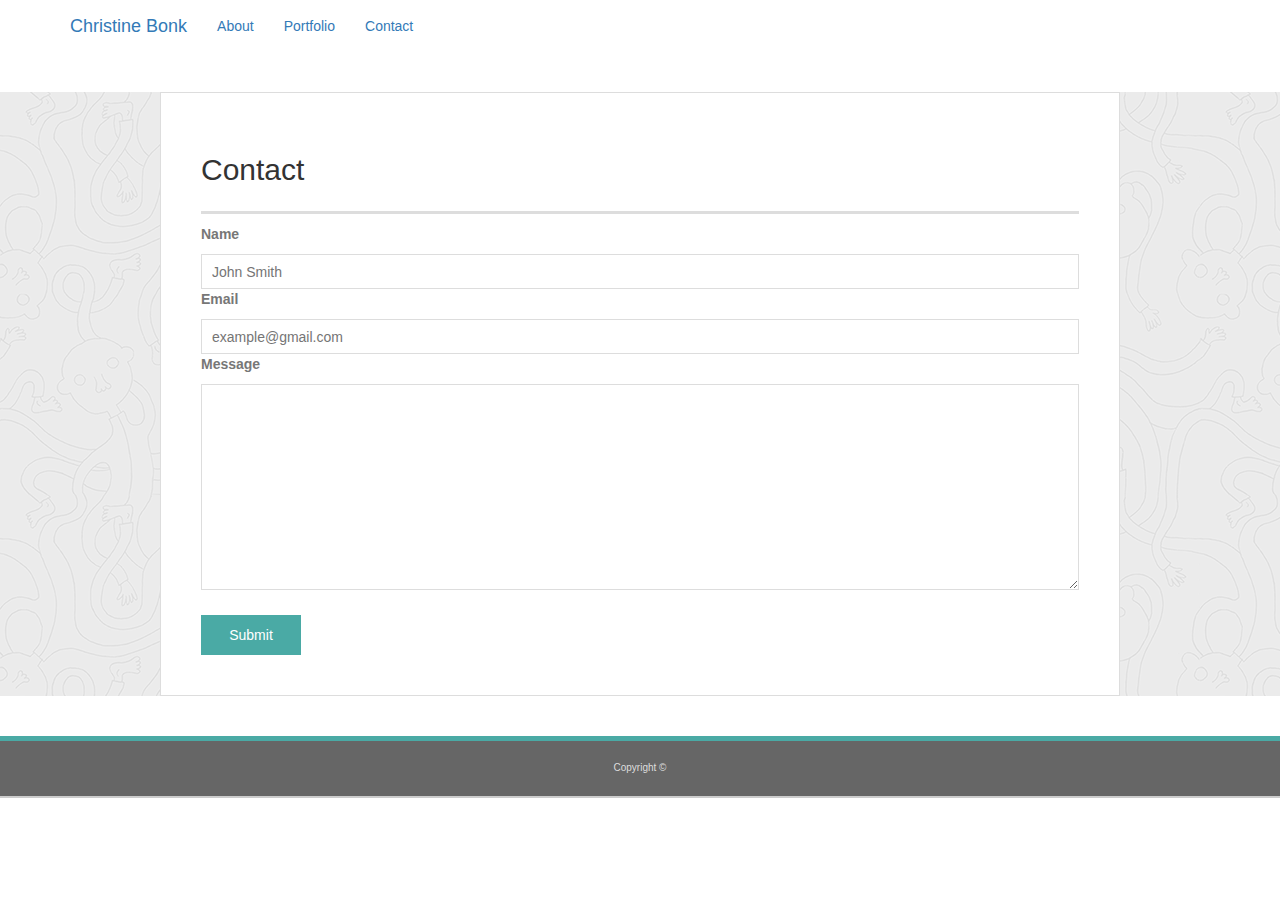
==== contact.html @ 9797f9bd "create files" ====
<!DOCTYPE html>
<html lang="en">
<head>
	<meta charset="UTF-8">
	<link rel="icon" href="assets/images/eye.png" type="png">
	<link rel="stylesheet" href="assets/css/style.css">
	<!-- Latest compiled and minified CSS -->
<link rel="stylesheet" href="https://maxcdn.bootstrapcdn.com/bootstrap/3.3.7/css/bootstrap.min.css">

<!-- jQuery library -->
<script src="https://ajax.googleapis.com/ajax/libs/jquery/3.3.1/jquery.min.js"></script>

<!-- Latest compiled JavaScript -->
<script src="https://maxcdn.bootstrapcdn.com/bootstrap/3.3.7/js/bootstrap.min.js"></script>
	<title>Contact Christine</title>
</head>
<body>
	<!--Header Begins-->
	<header>
		<!--Navbar-->
		<nav class="navbar"> 
			<div class="container">
				<!--Navbar Header-->
				<div class="navbar-header">
					<a class="navbar-brand">Christine Bonk</a>
				</div>
				<!--Navbar Links-->
				<ul class="nav navbar-nav">
					<li><a href="index.html">About</a></li>
					<li><a href="portfolio.html">Portfolio</a></li>
					<li><a href="contact.html">Contact</a></li>
				</ul>
			</div>
		</nav>	
	<!--Header Ends-->
	<!--Main Section Begins-->
	<main>
		<div class="wrapper">
			<section id="contact">
				<h2>Contact</h2>
				<!--Form Begins-->
				<form action="submit" method="GET" class="contact-form" autocomplete="on" name="contact-form">
					<label for="name"><p>Name</p></label>
					<input type="text" name="name" class="name" required="true" placeholder="John Smith">
					<label for="email"><p>Email</p></label>
					<input type="email" name="email" class="email" required="true" placeholder="example@gmail.com">
					<label for="message"><p>Message</p></label>
					<textarea name="message" cols="30" rows="10"></textarea>
					<input type="submit" value="Submit">
				</form> 
			</section>
		</div>
	</main>
	<!--Main Section Ends-->
	<!--Footer Begins-->
	<footer>
		<p>Copyright ©</p>
	</footer>
	<!--Footer Ends-->
</body>
</html>
---- assets/css/style.css ----
html{line-height:1.15;-ms-text-size-adjust:100%;-webkit-text-size-adjust:100%}body{margin:0}article,aside,footer,header,nav,section{display:block}h1{font-size:2em;margin:.67em 0}figcaption,figure,main{display:block}figure{margin:1em 40px}hr{box-sizing:content-box;height:0;overflow:visible}pre{font-family:monospace,monospace;font-size:1em}a{background-color:transparent;-webkit-text-decoration-skip:objects}abbr[title]{border-bottom:none;text-decoration:underline;text-decoration:underline dotted}b,strong{font-weight:inherit}b,strong{font-weight:bolder}code,kbd,samp{font-family:monospace,monospace;font-size:1em}dfn{font-style:italic}mark{background-color:#ff0;color:#000}small{font-size:80%}sub,sup{font-size:75%;line-height:0;position:relative;vertical-align:baseline}sub{bottom:-.25em}sup{top:-.5em}audio,video{display:inline-block}audio:not([controls]){display:none;height:0}img{border-style:none}svg:not(:root){overflow:hidden}button,input,optgroup,select,textarea{font-family:sans-serif;font-size:100%;line-height:1.15;margin:0}button,input{overflow:visible}button,select{text-transform:none}button,html [type=button],[type=reset],[type=submit]{-webkit-appearance:button}button::-moz-focus-inner,[type=button]::-moz-focus-inner,[type=reset]::-moz-focus-inner,[type=submit]::-moz-focus-inner{border-style:none;padding:0}button:-moz-focusring,[type=button]:-moz-focusring,[type=reset]:-moz-focusring,[type=submit]:-moz-focusring{outline:1px dotted ButtonText}fieldset{padding:.35em .75em .625em}legend{box-sizing:border-box;color:inherit;display:table;max-width:100%;padding:0;white-space:normal}progress{display:inline-block;vertical-align:baseline}textarea{overflow:auto}[type=checkbox],[type=radio]{box-sizing:border-box;padding:0}[type=number]::-webkit-inner-spin-button,[type=number]::-webkit-outer-spin-button{height:auto}[type=search]{-webkit-appearance:textfield;outline-offset:-2px}[type=search]::-webkit-search-cancel-button,[type=search]::-webkit-search-decoration{-webkit-appearance:none}::-webkit-file-upload-button{-webkit-appearance:button;font:inherit}details,menu{display:block}summary{display:list-item}canvas{display:inline-block}template{display:none}[hidden]{display:none}

.clearfix:after {visibility: hidden; display: block; font-size: 0; content: " "; clear: both; height: 0; }

* { -moz-box-sizing: border-box; -webkit-box-sizing: border-box; box-sizing: border-box; }

body {
	margin: 0 auto;
	display: flex;
	flex-direction: column;
	height: 100vh;
}

main {
	background: url(../images/ignasi_pattern_s.png);
}

.wrapper {
	max-width: 960px;
	margin: 0 auto;
}

/*General Styles*/

h1, h2, h3 {
	font-family: 'Georgia', Times, Times New Roman, serif;
}

p, a {
	font-family: 'Arial', 'Helvetica Neue', Helvetica, sans-serif;
	color: #777777;
}

a {
	transition: color 0.3s;
}

a:hover {
	color: #4aaaa5;
}

main {
	flex: 1 0 auto;
}

/*Header Styles*/

header {
	background: white;
	border-bottom: 2px #cccccc solid;
}

h1 {
	margin: 0;
	background: #4aaaa5;
	color: white;
	padding: 30px;
}



/*Nav Styles*/
/*

nav {
	padding: 10px;
}

nav ul {
	display: flex;
	justify-content: center;
	list-style: none;
	padding: 0;
}

nav ul a {
	text-decoration: none;
	margin: 15px;
}

nav ul li {
	border-right: 1px #777777 solid;
}

nav ul li:last-child {
	border-right: none;
}

div ul li {
	border-right: 1px #777777 solid;
}

div ul li:last-child {
	border-right: none;
}*/

/*Page Styles*/

section {
	background-color: white;
	padding: 40px;
	margin: 40px 0px 40px;
	border: 1px #dddddd solid;
}

h2 {
	color: #4aaaa5;
	border-bottom: #dddddd 3px solid;
	padding-bottom: 25px;
	margin-top: 5px;
}

div.me-image {
	display: flex;
	justify-content: center;
	padding: 20px;
}

div.bio {
	padding: 30px;

}

/*About Me Section*/

/*#about-me figure {
	float: left;
}

#about-me figure img {
	width: 150px;
}

div.bio p {
	line-height: 30px;
}*/

/*Portfolio Section*/

#portfolio figure {
	width: calc(33.33% - 20px);
	margin: 10px;
	position: relative;
	border: none;
	transition: border 0.2s ease-in-out;
}

#portfolio figure:hover {
	border: #666 5px solid;
}

#portfolio figcaption {
	position: absolute;
	bottom: 5%;
	top: 70%;
	right: 0;
	left: 0;
	background: #4aaaa5;
	color: white;
	display: flex;
	justify-content: center;
	align-items: center;
}

.gallery  {
	display: flex;
	flex-wrap: wrap;
}

.gallery img {
	max-width: 100%;
	display: block;
}

/*Contact Section*/

input, textarea {
	width: 100%;
	border: #dddddd 1px solid;
}

input {
	height: 35px;
	padding: 10px;
}

label p {
	margin-bottom: 5px;
}

input[type=submit] {
	width: 100px;
	height: 40px;
	color: white;
	background: #4aaaa5;
	border: none;
	margin: 20px 0px 0px;
	transition: background 0.3s ease-in-out;
}

input[type=submit]:hover {
	background: #666666;
}

/*Footer*/

footer {
	background: #666666;
	border-top: #4aaaa5 5px solid;
	height: 60px;
}

footer p {
	color: #dddddd;
	font-size: 10px;
	text-align: center;
	padding-top: 20px;
}
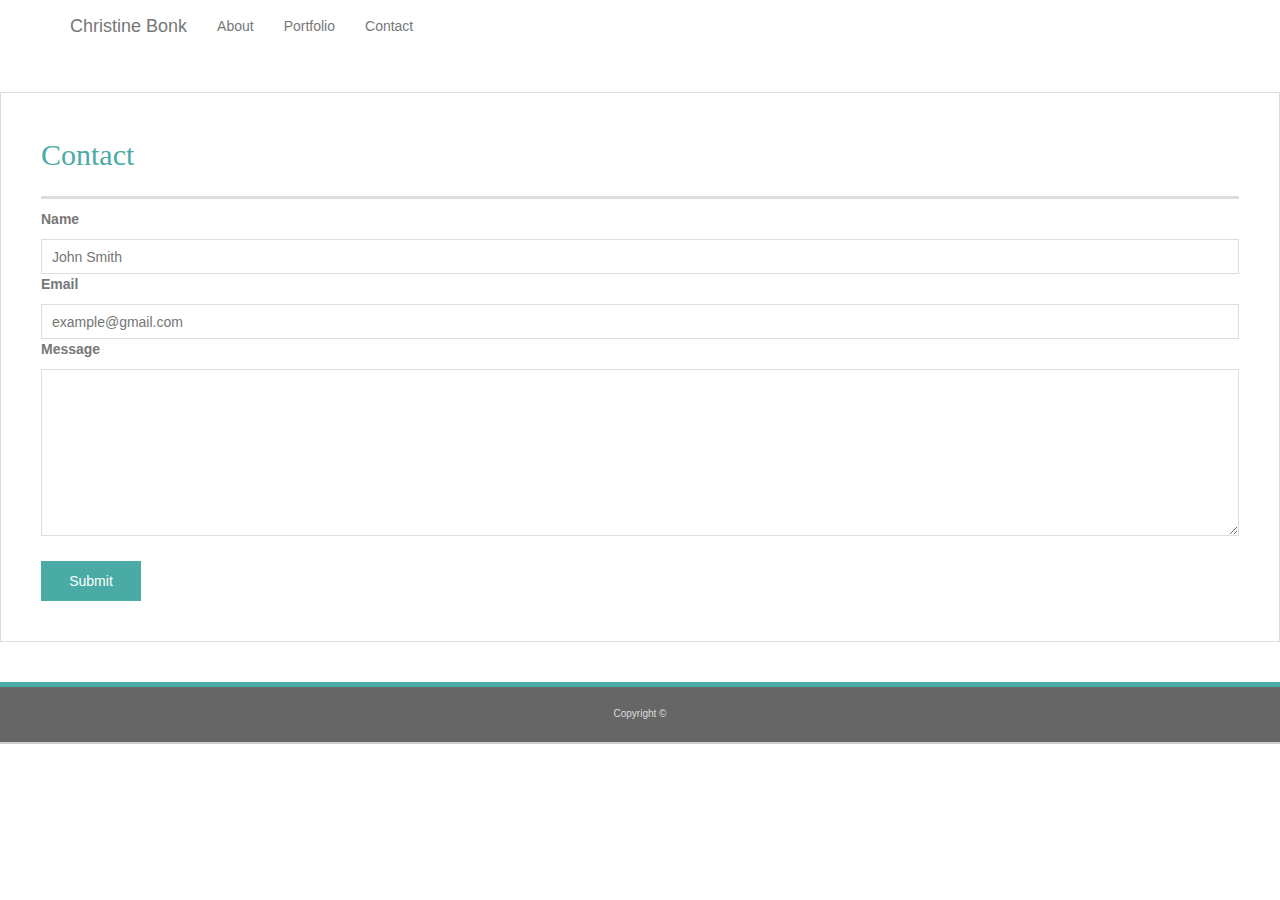
==== commit 4e9b6eb5: "clean up code" ====
--- a/contact.html
+++ b/contact.html
@@ -1,18 +1,27 @@
 <!DOCTYPE html>
 <html lang="en">
 <head>
+	<!--Favicon-->
+	<link rel="icon" href="assets/images/eye.png" type="png">
+
+	<!--Metatags-->
 	<meta charset="UTF-8">
-	<link rel="icon" href="assets/images/eye.png" type="png">
+	<meta name="viewport" content="width=device-width, initial-scale=1.0">
+
+	<!-- Latest compiled and minified CSS -->
+	<link rel="stylesheet" href="https://maxcdn.bootstrapcdn.com/bootstrap/3.3.7/css/bootstrap.min.css">
+
+	<!-- jQuery library -->
+	<script src="https://ajax.googleapis.com/ajax/libs/jquery/3.3.1/jquery.min.js"></script>
+
+	<!-- Latest compiled JavaScript -->
+	<script src="https://maxcdn.bootstrapcdn.com/bootstrap/3.3.7/js/bootstrap.min.js"></script>
+
+	<!--My Style Shhet-->
 	<link rel="stylesheet" href="assets/css/style.css">
-	<!-- Latest compiled and minified CSS -->
-<link rel="stylesheet" href="https://maxcdn.bootstrapcdn.com/bootstrap/3.3.7/css/bootstrap.min.css">
 
-<!-- jQuery library -->
-<script src="https://ajax.googleapis.com/ajax/libs/jquery/3.3.1/jquery.min.js"></script>
 
-<!-- Latest compiled JavaScript -->
-<script src="https://maxcdn.bootstrapcdn.com/bootstrap/3.3.7/js/bootstrap.min.js"></script>
-	<title>Contact Christine</title>
+	<title>Christine's Home Page</title>
 </head>
 <body>
 	<!--Header Begins-->
--- a/assets/css/style.css
+++ b/assets/css/style.css
@@ -4,21 +4,12 @@
 
 * { -moz-box-sizing: border-box; -webkit-box-sizing: border-box; box-sizing: border-box; }
 
-body {
-	margin: 0 auto;
-	display: flex;
-	flex-direction: column;
-	height: 100vh;
-}
 
 main {
 	background: url(../images/ignasi_pattern_s.png);
 }
 
-.wrapper {
-	max-width: 960px;
-	margin: 0 auto;
-}
+
 
 /*General Styles*/
 
@@ -137,17 +128,7 @@
 
 /*Portfolio Section*/
 
-#portfolio figure {
-	width: calc(33.33% - 20px);
-	margin: 10px;
-	position: relative;
-	border: none;
-	transition: border 0.2s ease-in-out;
-}
-
-#portfolio figure:hover {
-	border: #666 5px solid;
-}
+
 
 #portfolio figcaption {
 	position: absolute;
@@ -160,17 +141,23 @@
 	display: flex;
 	justify-content: center;
 	align-items: center;
-}
-
-.gallery  {
-	display: flex;
-	flex-wrap: wrap;
-}
-
-.gallery img {
-	max-width: 100%;
-	display: block;
-}
+	transition: background 0.3s ease-in-out;
+}
+
+#portfolio figcaption:hover {
+	background: #666;
+}
+
+figure.gallery-item {
+	position: relative;
+	margin-bottom: 15px;
+	max-width: 400px;
+}
+
+figure img {
+	width: 100%;
+}
+
 
 /*Contact Section*/
 
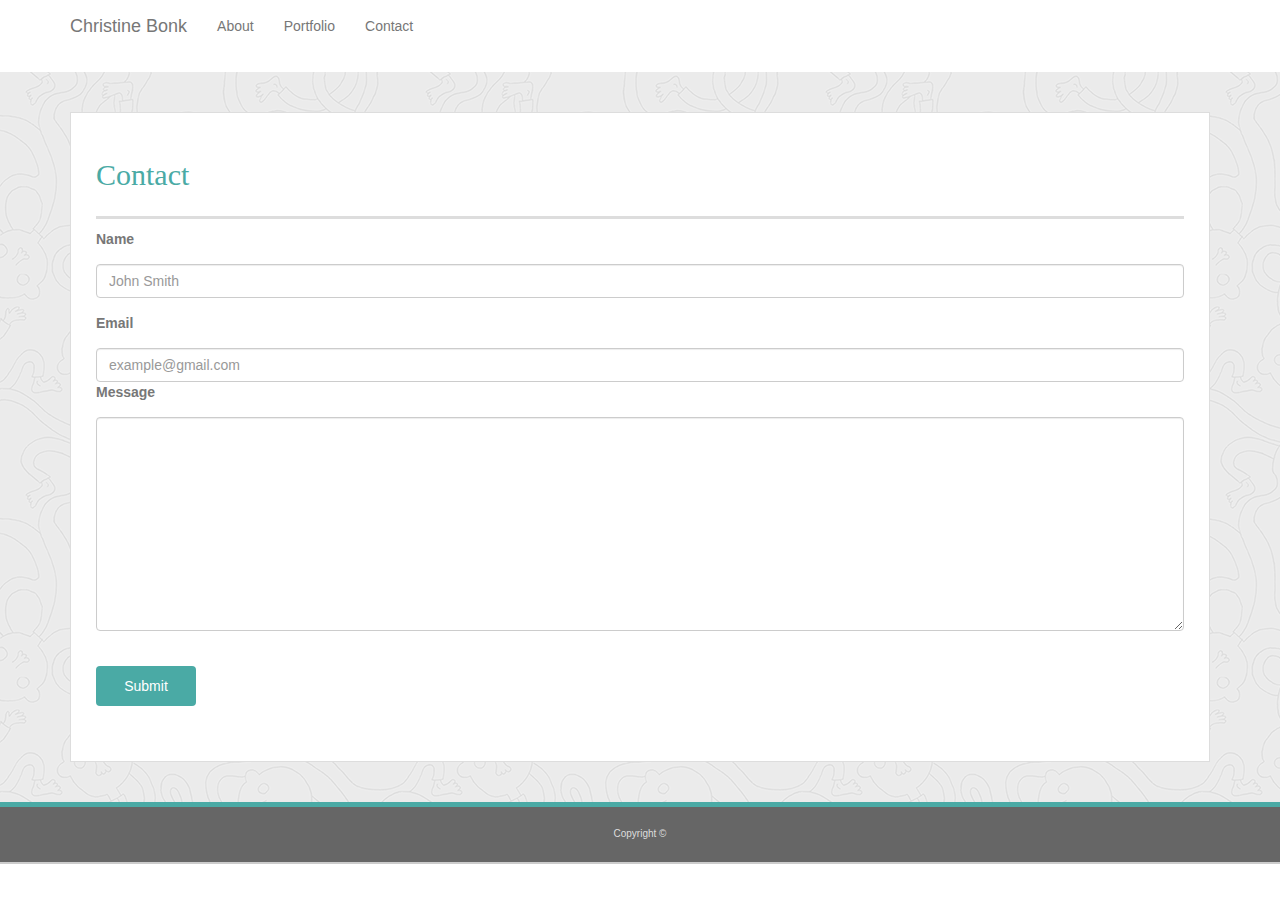
==== commit 6d0473e4: "updated contact page" ====
--- a/contact.html
+++ b/contact.html
@@ -44,19 +44,28 @@
 	<!--Header Ends-->
 	<!--Main Section Begins-->
 	<main>
-		<div class="wrapper">
+		<div class="container">
 			<section id="contact">
+				<div class="row">
 				<h2>Contact</h2>
+				</div>
 				<!--Form Begins-->
-				<form action="submit" method="GET" class="contact-form" autocomplete="on" name="contact-form">
-					<label for="name"><p>Name</p></label>
-					<input type="text" name="name" class="name" required="true" placeholder="John Smith">
-					<label for="email"><p>Email</p></label>
-					<input type="email" name="email" class="email" required="true" placeholder="example@gmail.com">
-					<label for="message"><p>Message</p></label>
-					<textarea name="message" cols="30" rows="10"></textarea>
-					<input type="submit" value="Submit">
-				</form> 
+				<div class="row">
+					<form action="submit" method="GET" class="contact-form" autocomplete="on" name="contact-form">
+						<div class="form-group">
+							<label for="name"><p>Name</p></label>
+							<input type="text" name="name" class="name form-control" required="true" placeholder="John Smith">
+						</div>
+						<div class="form-group">
+							<label for="email"><p>Email</p></label>
+							<input type="email" name="email" class="email form-control" required="true" placeholder="example@gmail.com">
+						<div class="form-group">
+							<label for="message"><p>Message</p></label>
+							<textarea name="message" cols="30" rows="10" class="form-control"></textarea>
+						</div>
+						<button class="btn btn-default" type="submit" >Submit</button>
+					</form> 
+				</div>
 			</section>
 		</div>
 	</main>
--- a/assets/css/style.css
+++ b/assets/css/style.css
@@ -161,21 +161,11 @@
 
 /*Contact Section*/
 
-input, textarea {
-	width: 100%;
-	border: #dddddd 1px solid;
-}
 
-input {
-	height: 35px;
-	padding: 10px;
-}
 
-label p {
-	margin-bottom: 5px;
-}
 
-input[type=submit] {
+
+button[type=submit] {
 	width: 100px;
 	height: 40px;
 	color: white;
@@ -185,7 +175,7 @@
 	transition: background 0.3s ease-in-out;
 }
 
-input[type=submit]:hover {
+button[type=submit]:hover {
 	background: #666666;
 }
 
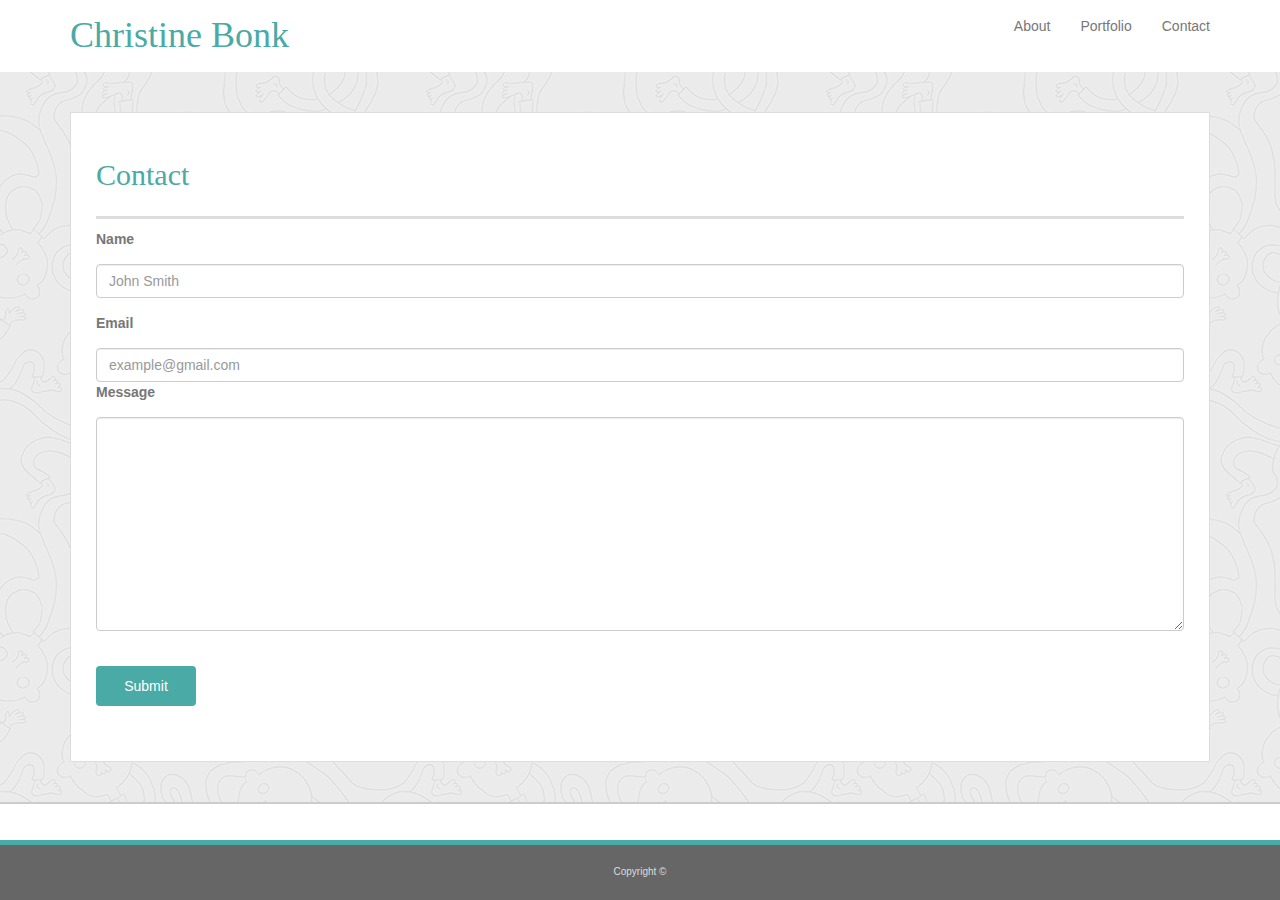
==== commit f58ff5a9: "updated navbar" ====
--- a/contact.html
+++ b/contact.html
@@ -31,10 +31,10 @@
 			<div class="container">
 				<!--Navbar Header-->
 				<div class="navbar-header">
-					<a class="navbar-brand">Christine Bonk</a>
+					<a class="navbar-brand"><h1>Christine Bonk</h1></a>
 				</div>
 				<!--Navbar Links-->
-				<ul class="nav navbar-nav">
+				<ul class="nav navbar-nav navbar-right">
 					<li><a href="index.html">About</a></li>
 					<li><a href="portfolio.html">Portfolio</a></li>
 					<li><a href="contact.html">Contact</a></li>
--- a/assets/css/style.css
+++ b/assets/css/style.css
@@ -5,13 +5,14 @@
 * { -moz-box-sizing: border-box; -webkit-box-sizing: border-box; box-sizing: border-box; }
 
 
-main {
-	background: url(../images/ignasi_pattern_s.png);
-}
-
 
 
 /*General Styles*/
+
+html {
+	position: relative;
+	min-height: 100%;
+}
 
 h1, h2, h3 {
 	font-family: 'Georgia', Times, Times New Roman, serif;
@@ -31,8 +32,10 @@
 }
 
 main {
-	flex: 1 0 auto;
+	background: url(../images/ignasi_pattern_s.png);
+
 }
+
 
 /*Header Styles*/
 
@@ -43,47 +46,14 @@
 
 h1 {
 	margin: 0;
-	background: #4aaaa5;
-	color: white;
-	padding: 30px;
+	color: #4aaaa5;
+
 }
 
 
+/*Nav Styles*/
 
-/*Nav Styles*/
-/*
 
-nav {
-	padding: 10px;
-}
-
-nav ul {
-	display: flex;
-	justify-content: center;
-	list-style: none;
-	padding: 0;
-}
-
-nav ul a {
-	text-decoration: none;
-	margin: 15px;
-}
-
-nav ul li {
-	border-right: 1px #777777 solid;
-}
-
-nav ul li:last-child {
-	border-right: none;
-}
-
-div ul li {
-	border-right: 1px #777777 solid;
-}
-
-div ul li:last-child {
-	border-right: none;
-}*/
 
 /*Page Styles*/
 
@@ -184,6 +154,9 @@
 footer {
 	background: #666666;
 	border-top: #4aaaa5 5px solid;
+	position: absolute;
+	bottom: 0;
+	width: 100%;
 	height: 60px;
 }
 
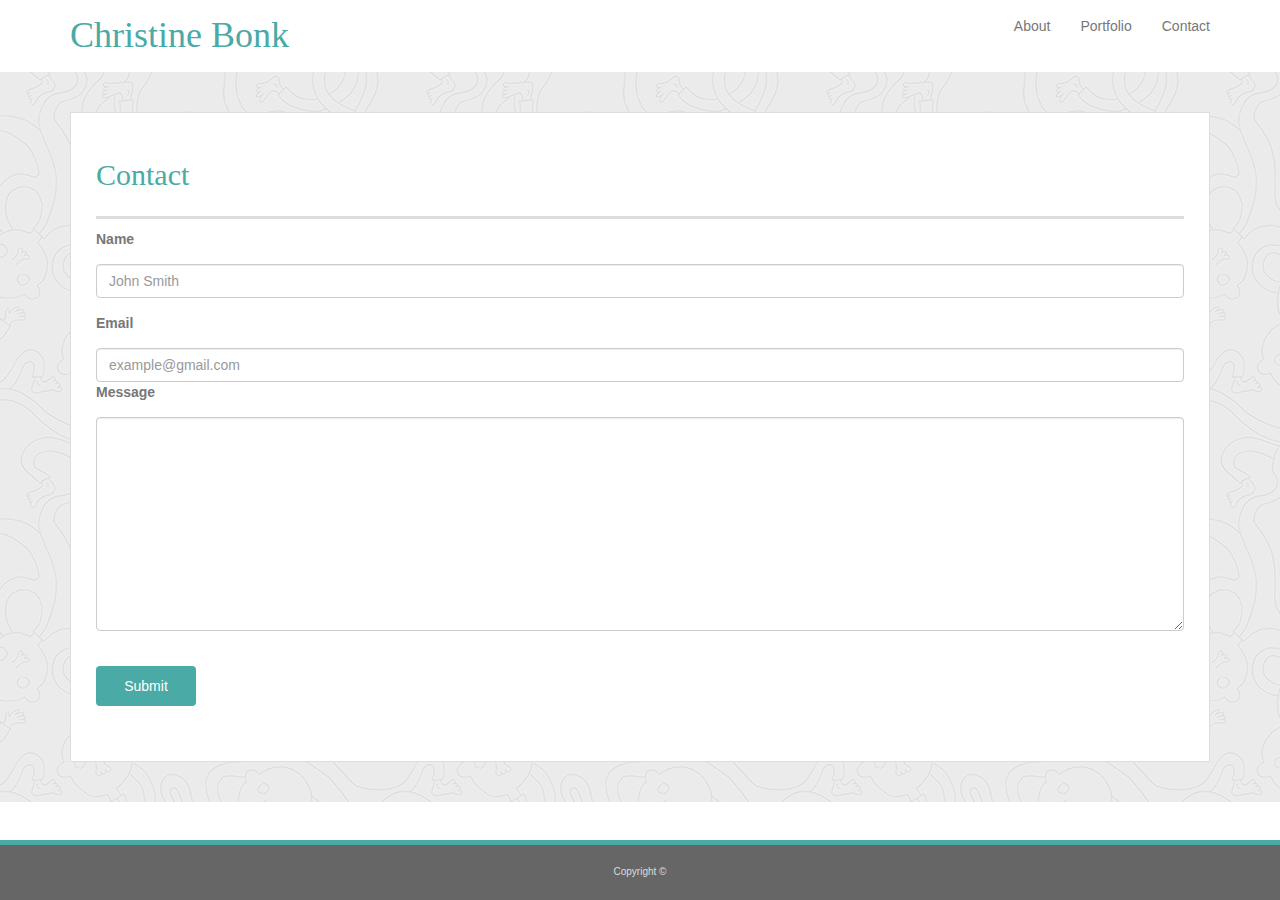
==== commit 8925bf8e: "clean up code" ====
--- a/contact.html
+++ b/contact.html
@@ -23,6 +23,7 @@
 
 	<title>Christine's Home Page</title>
 </head>
+
 <body>
 	<!--Header Begins-->
 	<header>
@@ -42,14 +43,18 @@
 			</div>
 		</nav>	
 	<!--Header Ends-->
+
 	<!--Main Section Begins-->
 	<main>
+		<!--Contact Container-->
 		<div class="container">
 			<section id="contact">
+				<!--Row: Contact Heading-->
 				<div class="row">
 				<h2>Contact</h2>
 				</div>
 				<!--Form Begins-->
+				<!--Row: Form-->
 				<div class="row">
 					<form action="submit" method="GET" class="contact-form" autocomplete="on" name="contact-form">
 						<div class="form-group">
@@ -71,8 +76,10 @@
 	</main>
 	<!--Main Section Ends-->
 	<!--Footer Begins-->
-	<footer>
-		<p>Copyright ©</p>
+	<footer class="footer">
+		<div class="container">
+			<p class="footer-block">Copyright ©</p>
+		</div>
 	</footer>
 	<!--Footer Ends-->
 </body>
--- a/assets/css/style.css
+++ b/assets/css/style.css
@@ -39,20 +39,10 @@
 
 /*Header Styles*/
 
-header {
-	background: white;
-	border-bottom: 2px #cccccc solid;
-}
-
 h1 {
 	margin: 0;
 	color: #4aaaa5;
-
 }
-
-
-/*Nav Styles*/
-
 
 
 /*Page Styles*/
@@ -79,22 +69,7 @@
 
 div.bio {
 	padding: 30px;
-
 }
-
-/*About Me Section*/
-
-/*#about-me figure {
-	float: left;
-}
-
-#about-me figure img {
-	width: 150px;
-}
-
-div.bio p {
-	line-height: 30px;
-}*/
 
 /*Portfolio Section*/
 
